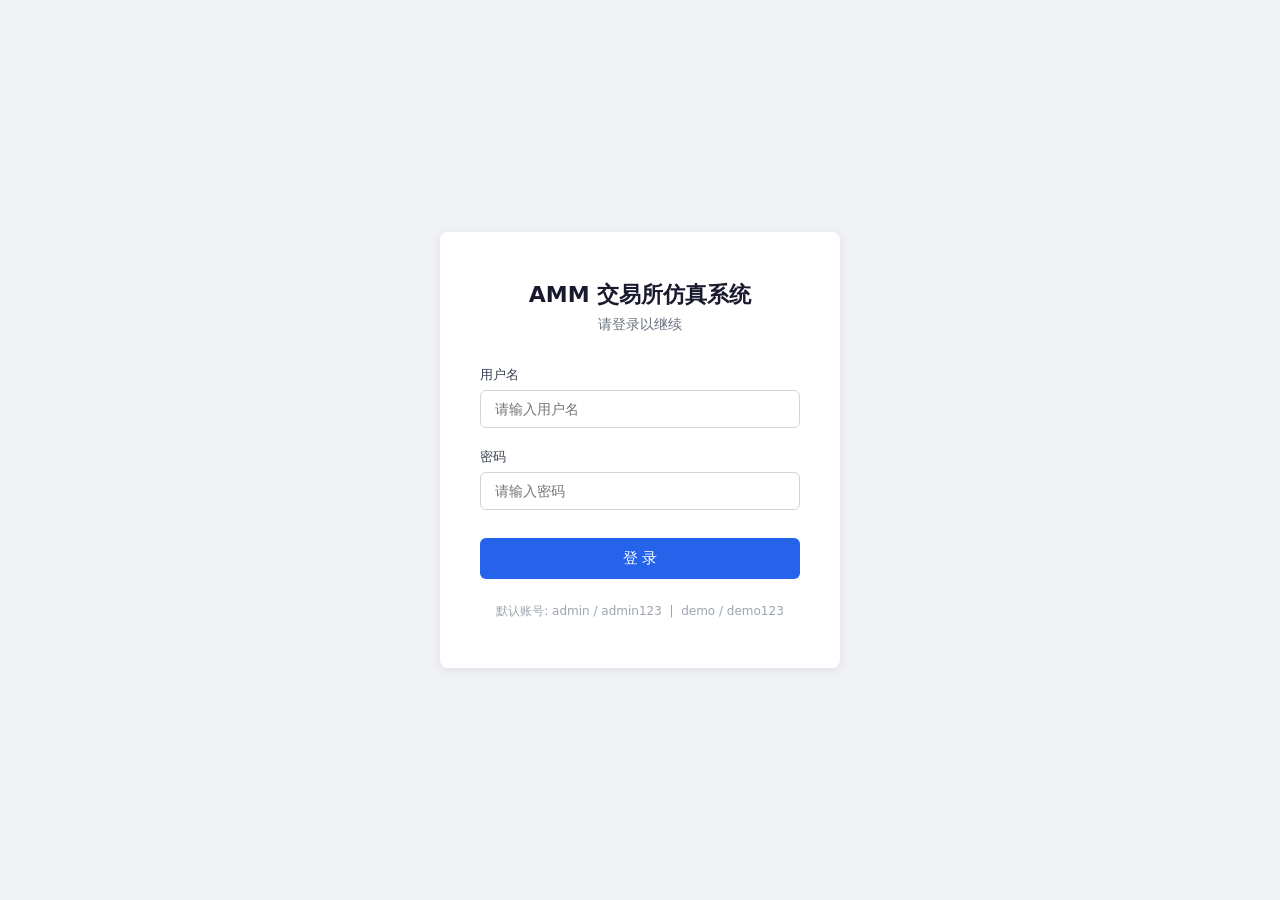
==== templates/login.html @ 6c3bb67b "AMM仿真系统 v1.0: Swap/流动性/无常损失/多场景仿真/Web+CLI" ====
<!DOCTYPE html>
<html lang="zh-CN">
<head>
    <meta charset="UTF-8">
    <meta name="viewport" content="width=device-width, initial-scale=1.0">
    <title>AMM 仿真系统 — 登录</title>
    <style>
        *, *::before, *::after { box-sizing: border-box; margin: 0; padding: 0; }
        body {
            font-family: Inter, system-ui, -apple-system, 'Segoe UI', sans-serif;
            background: #f0f2f5;
            display: flex; align-items: center; justify-content: center;
            min-height: 100vh; color: #1a1a2e;
        }
        .login-container {
            background: #fff; border-radius: 8px;
            box-shadow: 0 2px 12px rgba(0,0,0,0.08);
            padding: 48px 40px; width: 400px; max-width: 90vw;
        }
        .login-header { text-align: center; margin-bottom: 32px; }
        .login-header h1 { font-size: 22px; font-weight: 600; color: #1a1a2e; }
        .login-header p { font-size: 14px; color: #6b7280; margin-top: 6px; }
        .form-group { margin-bottom: 20px; }
        .form-group label {
            display: block; font-size: 13px; font-weight: 500;
            color: #374151; margin-bottom: 6px;
        }
        .form-group input {
            width: 100%; padding: 10px 14px; font-size: 14px;
            border: 1px solid #d1d5db; border-radius: 6px;
            outline: none; transition: border-color 0.15s;
            font-family: inherit;
        }
        .form-group input:focus { border-color: #2563eb; box-shadow: 0 0 0 3px rgba(37,99,235,0.1); }
        .btn-login {
            width: 100%; padding: 11px 0; font-size: 15px; font-weight: 500;
            color: #fff; background: #2563eb; border: none; border-radius: 6px;
            cursor: pointer; transition: background 0.15s; font-family: inherit;
            margin-top: 8px;
        }
        .btn-login:hover { background: #1d4ed8; }
        .btn-login:disabled { background: #93c5fd; cursor: not-allowed; }
        .error-msg {
            background: #fef2f2; color: #dc2626; font-size: 13px;
            padding: 10px 14px; border-radius: 6px; margin-bottom: 20px;
            display: none; border: 1px solid #fecaca;
        }
        .error-msg.show { display: block; }
        .login-footer { text-align: center; margin-top: 24px; font-size: 12px; color: #9ca3af; }
    </style>
</head>
<body>
    <div class="login-container">
        <div class="login-header">
            <h1>AMM 交易所仿真系统</h1>
            <p>请登录以继续</p>
        </div>
        <div id="loginError" class="error-msg"></div>
        <form id="loginForm">
            <div class="form-group">
                <label for="username">用户名</label>
                <input type="text" id="username" placeholder="请输入用户名" autocomplete="username" required>
            </div>
            <div class="form-group">
                <label for="password">密码</label>
                <input type="password" id="password" placeholder="请输入密码" autocomplete="current-password" required>
            </div>
            <button type="submit" class="btn-login" id="btnLogin">登 录</button>
        </form>
        <div class="login-footer">默认账号: admin / admin123 &nbsp;|&nbsp; demo / demo123</div>
    </div>

    <script>
        const form = document.getElementById('loginForm');
        const error = document.getElementById('loginError');
        const btn = document.getElementById('btnLogin');

        form.addEventListener('submit', async (e) => {
            e.preventDefault();
            const username = document.getElementById('username').value.trim();
            const password = document.getElementById('password').value;

            if (!username || !password) {
                error.textContent = '请输入用户名和密码';
                error.classList.add('show');
                return;
            }

            btn.disabled = true;
            btn.textContent = '登录中...';
            error.classList.remove('show');

            try {
                const resp = await fetch('/api/login', {
                    method: 'POST',
                    headers: { 'Content-Type': 'application/json' },
                    body: JSON.stringify({ username, password }),
                });
                const data = await resp.json();
                if (data.success) {
                    window.location.href = '/';
                } else {
                    error.textContent = data.error || '登录失败';
                    error.classList.add('show');
                }
            } catch (err) {
                error.textContent = '网络错误，请重试';
                error.classList.add('show');
            } finally {
                btn.disabled = false;
                btn.textContent = '登 录';
            }
        });
    </script>
</body>
</html>
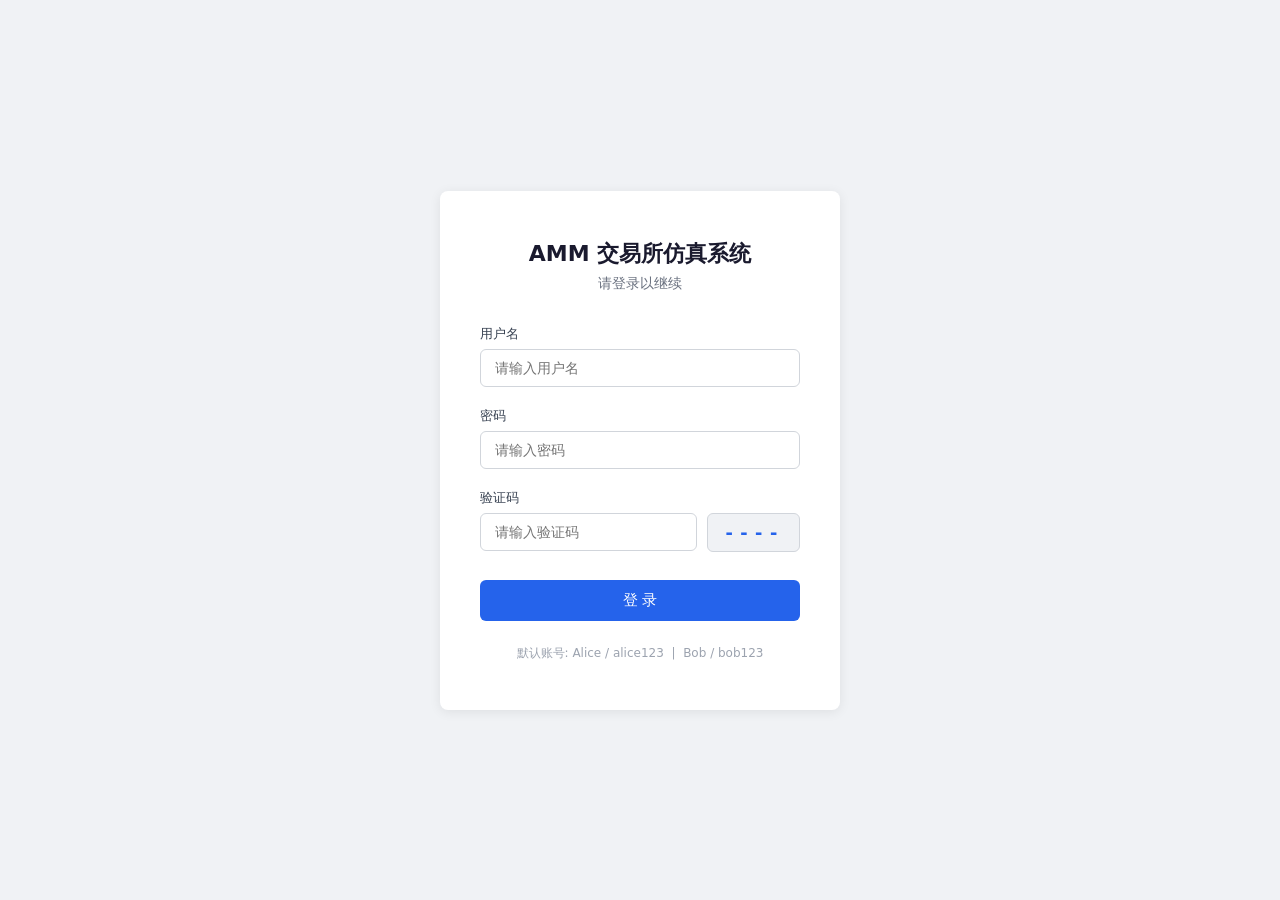
==== commit d9ad3612: "登录角色绑定 + 数字验证码 + 退出确认 + UI修复" ====
--- a/templates/login.html
+++ b/templates/login.html
@@ -46,6 +46,16 @@
             display: none; border: 1px solid #fecaca;
         }
         .error-msg.show { display: block; }
+        .captcha-row { display: flex; gap: 10px; align-items: center; }
+        .captcha-row input { flex: 1; }
+        .captcha-code {
+            display: inline-block; padding: 8px 16px; background: #f0f2f5;
+            border: 1px solid #d1d5db; border-radius: 6px;
+            font-size: 18px; font-weight: 700; letter-spacing: 4px;
+            color: #2563eb; cursor: pointer; user-select: none;
+            font-family: 'SF Mono', 'Cascadia Code', 'Consolas', monospace;
+        }
+        .captcha-code:hover { background: #e0e7ff; }
         .login-footer { text-align: center; margin-top: 24px; font-size: 12px; color: #9ca3af; }
     </style>
 </head>
@@ -65,23 +75,52 @@
                 <label for="password">密码</label>
                 <input type="password" id="password" placeholder="请输入密码" autocomplete="current-password" required>
             </div>
+            <div class="form-group">
+                <label for="captcha">验证码</label>
+                <div class="captcha-row">
+                    <input type="text" id="captcha" placeholder="请输入验证码" maxlength="4" autocomplete="off" required>
+                    <span id="captchaCode" class="captcha-code" title="点击刷新验证码">----</span>
+                </div>
+            </div>
             <button type="submit" class="btn-login" id="btnLogin">登 录</button>
         </form>
-        <div class="login-footer">默认账号: admin / admin123 &nbsp;|&nbsp; demo / demo123</div>
+        <div class="login-footer">默认账号: Alice / alice123 &nbsp;|&nbsp; Bob / bob123</div>
     </div>
 
     <script>
         const form = document.getElementById('loginForm');
         const error = document.getElementById('loginError');
         const btn = document.getElementById('btnLogin');
+        const captchaEl = document.getElementById('captchaCode');
+        const captchaInput = document.getElementById('captcha');
+
+        async function refreshCaptcha() {
+            try {
+                const resp = await fetch('/api/captcha');
+                const data = await resp.json();
+                captchaEl.textContent = data.captcha;
+            } catch (err) {
+                captchaEl.textContent = '----';
+            }
+        }
+
+        // 页面加载时生成验证码，点击刷新
+        refreshCaptcha();
+        captchaEl.addEventListener('click', refreshCaptcha);
 
         form.addEventListener('submit', async (e) => {
             e.preventDefault();
             const username = document.getElementById('username').value.trim();
             const password = document.getElementById('password').value;
+            const captcha = captchaInput.value.trim();
 
             if (!username || !password) {
                 error.textContent = '请输入用户名和密码';
+                error.classList.add('show');
+                return;
+            }
+            if (!captcha) {
+                error.textContent = '请输入验证码';
                 error.classList.add('show');
                 return;
             }
@@ -94,7 +133,7 @@
                 const resp = await fetch('/api/login', {
                     method: 'POST',
                     headers: { 'Content-Type': 'application/json' },
-                    body: JSON.stringify({ username, password }),
+                    body: JSON.stringify({ username, password, captcha }),
                 });
                 const data = await resp.json();
                 if (data.success) {
@@ -102,6 +141,7 @@
                 } else {
                     error.textContent = data.error || '登录失败';
                     error.classList.add('show');
+                    refreshCaptcha();
                 }
             } catch (err) {
                 error.textContent = '网络错误，请重试';
